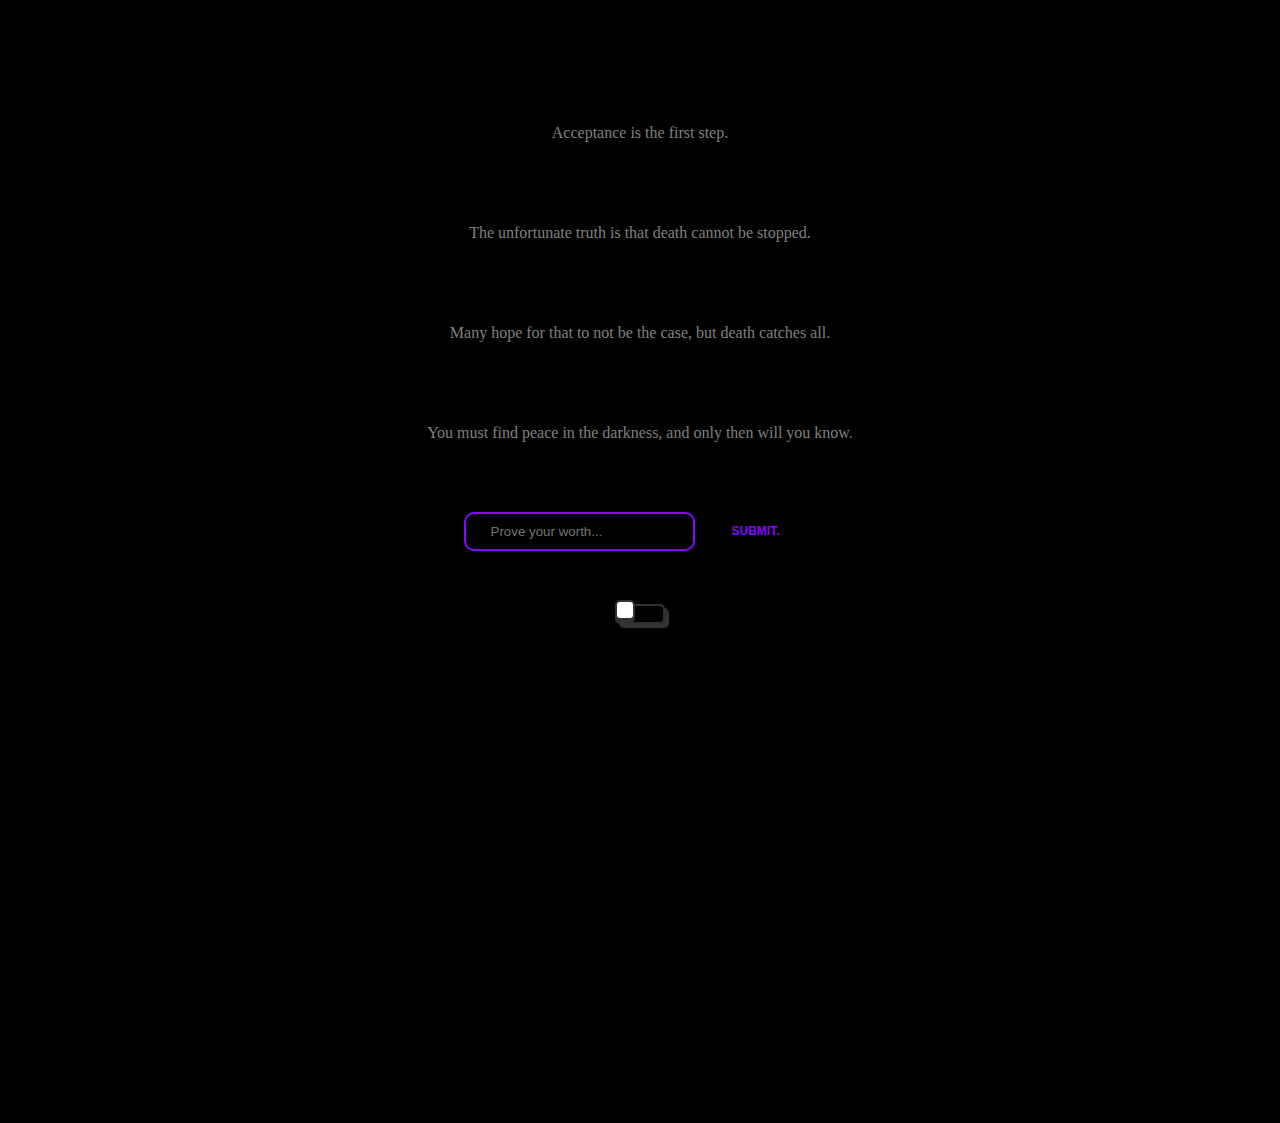
==== grim_hand/index.html @ 51d850c3 "Add main page and grim hand page" ====
<!DOCTYPE html>
<html lang="en">
<head>
    <meta charset="UTF-8">
    <meta name="viewport" content="width=device-width, initial-scale=1.0">
    <title>Grim Hand</title>
    <link rel="stylesheet" href="../style.css">
    <script src="../script.js"></script>
</head>
<body>
    <p>Acceptance is the first step.</p>
    <p>The unfortunate truth is that death cannot be stopped.</p>
    <p>Many hope for that to not be the case, but death catches all.</p>
    <p>You must find peace in the darkness, and only then will you know.</p>
    <div class="container">
        <input
            placeholder="Prove your worth..."
            class="input"
            name="text"
            type="text"
            id="gate"
            autocomplete="off"
        />
        <button onclick="embraceDarkness()">
            <span class="box">
                Submit.
            </span>
        </button>
    </div>
    <label class="switch">
        <input class="toggle" type="checkbox" oninput="letItPour()">
        <span class="slider"></span>
        <span class="card-side"></span>
    </label>
    <pre id="asciiArt" style="color: black; font-family: monospace; white-space: pre;">
            .-~~~-.
    .- ~ ~-(       )_ _
   /                    ~ -.
  |                          ',
   \                         .'
     ~- ._ ,. ,.,.,., ,.. -~
  
        i           e       t
            s           n       L
                    t
          o      t          .
     n                  a           .
            .       r         i
                e       h
          /\  /\   /\        /\  /\
         /  \/  \ /  \  /\  /  \/  \
        /   /    \    \/  \/    \   \
       /___/______\    \  /      \  /
       ~~~~~~~~~~~~\    \/        \/
                    ~~~~~~~~~~~~~~/
  </pre>
</body>
</html>
---- style.css ----
.input {
    color: gray;
    border: 2px solid #8707ff;
    border-radius: 10px;
    padding: 10px 25px;
    background: transparent;
    max-width: 190px;
    height: auto;
  }
  
  .input:active {
    box-shadow: 2px 2px 15px #8707ff inset;
  }
  
  body {
    display: flex;
    flex-direction: column;
    align-items: center;
    justify-content: center;
    background-color: black;
    gap: 50px;
    padding: 100px;
  }

  p {
    color: gray;
  }

  .box {
    width: 70px;
    font-size: 12px;
    height: auto;
    float: left;
    transition: .5s linear;
    position: relative;
    display: block;
    overflow: hidden;
    padding: 15px;
    text-align: center;
    margin: 0 5px;
    background: transparent;
    text-transform: uppercase;
    font-weight: 900;
    border-radius: 8px;
  }
  
  .box:before {
    position: absolute;
    content: '';
    left: 0;
    bottom: 0;
    height: 4px;
    width: 100%;
    border-bottom: 4px solid transparent;
    border-left: 4px solid transparent;
    box-sizing: border-box;
    transform: translateX(100%);
    border-radius: 8px;
  }
  
  .box:after {
    position: absolute;
    content: '';
    top: 0;
    left: 0;
    width: 100%;
    height: 4px;
    border-top: 4px solid transparent;
    border-right: 4px solid transparent;
    box-sizing: border-box;
    transform: translateX(-100%);
    border-radius: 8px;
  }
  
  .box:hover {
    box-shadow: 0 5px 15px rgba(0, 0, 0, 0.5);
    border-radius: 8px;
  }
  
  .box:hover:before {
    border-color: #8707ff;
    height: 100%;
    transform: translateX(0);
    transition: .3s transform linear, .3s height linear .3s;
    border-radius: 8px;
  }
  
  .box:hover:after {
    border-color: #8707ff;
    height: 100%;
    transform: translateX(0);
    transition: .3s transform linear, .3s height linear .5s;
    border-radius: 8px;
  }
  
  button {
    color: #8707ff;
    text-decoration: none;
    cursor: pointer;
    outline: none;
    border: none;
    background: transparent;
  }

  .container {
    display: flex;
    flex-direction: row;
    align-items: center;
    justify-content: center;
  }


  .switch {
    --input-focus: #8707ff;
    --font-color: #323232;
    --font-color-sub: #666;
    --bg-color: #fff;
    --bg-color-alt: #666;
    --main-color: #323232;
    position: relative;
    display: flex;
    flex-direction: column;
    justify-content: center;
    align-items: center;
    gap: 30px;
    width: 50px;
    height: 20px;
  }
  
  .toggle {
    opacity: 0;
    width: 0;
    height: 0;
  }
  
  .slider {
    box-sizing: border-box;
    border-radius: 5px;
    border: 2px solid var(--main-color);
    box-shadow: 4px 4px var(--main-color);
    position: absolute;
    cursor: pointer;
    top: 0;
    left: 0;
    right: 0;
    bottom: 0;
    background-color: var(--bg-colorcolor);
    transition: 0.3s;
  }
  
  .slider:before {
    box-sizing: border-box;
    position: absolute;
    content: "";
    height: 20px;
    width: 20px;
    border: 2px solid var(--main-color);
    border-radius: 5px;
    left: -2px;
    bottom: 2px;
    background-color: var(--bg-color);
    box-shadow: 0 3px 0 var(--main-color);
    transition: 0.3s;
  }
  
  .toggle:checked + .slider {
    background-color: var(--input-focus);
  }
  
  .toggle:checked + .slider:before {
    transform: translateX(30px);
  }

#asciiArt {
    transition: color 2s ease-in-out;
}
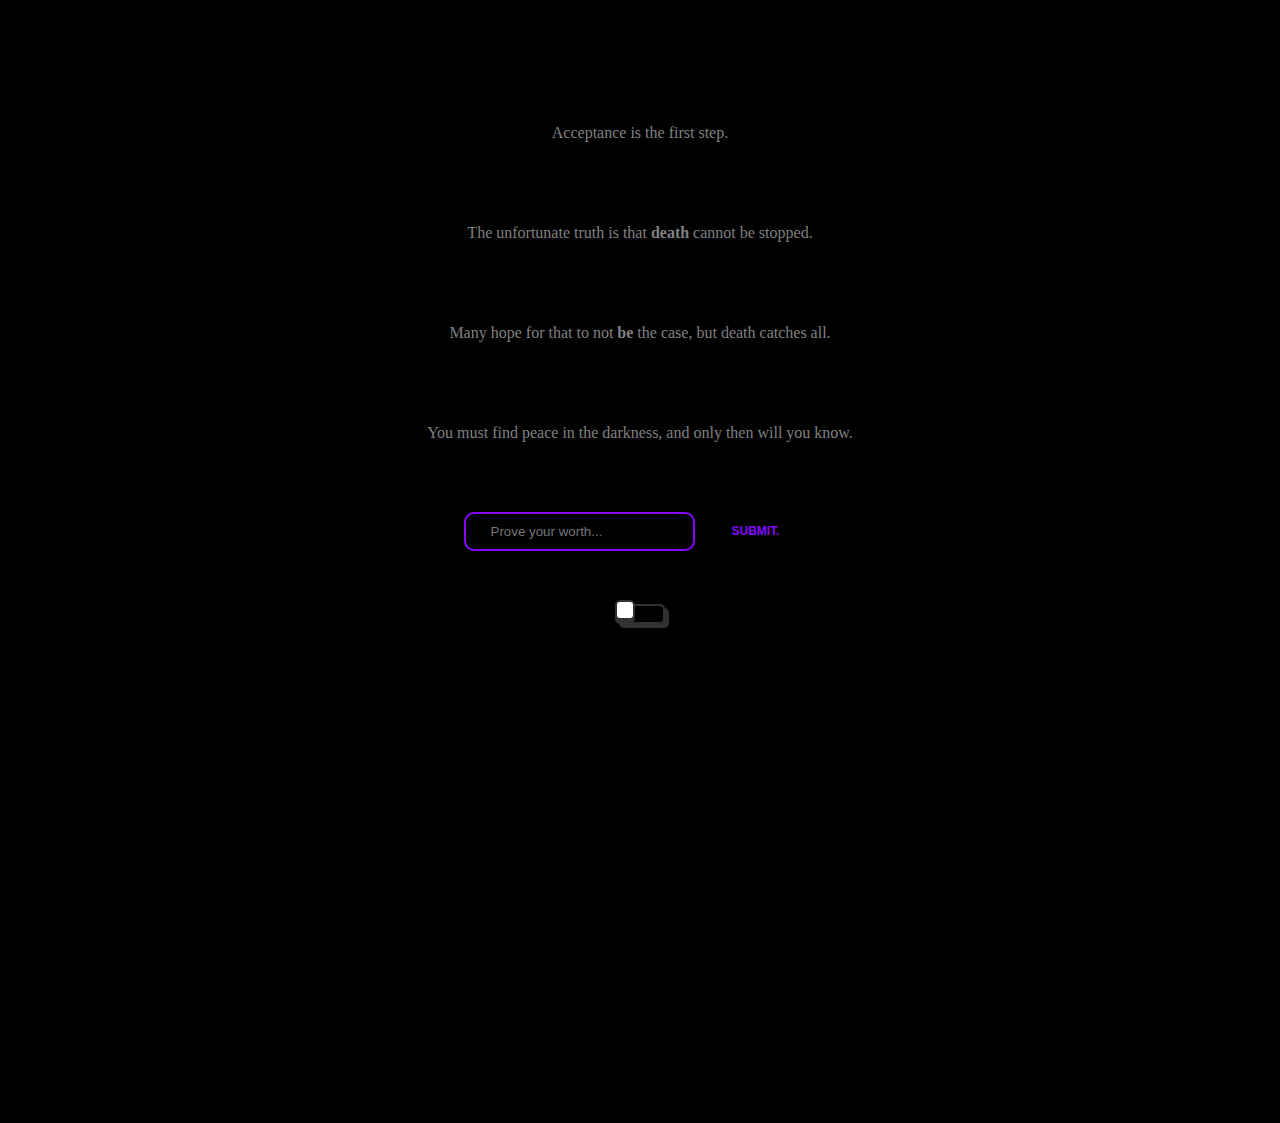
==== commit 0740277d: "prep for main page" ====
--- a/grim_hand/index.html
+++ b/grim_hand/index.html
@@ -9,8 +9,8 @@
 </head>
 <body>
     <p>Acceptance is the first step.</p>
-    <p>The unfortunate truth is that death cannot be stopped.</p>
-    <p>Many hope for that to not be the case, but death catches all.</p>
+    <p>The unfortunate truth is that <strong>death</strong> cannot be stopped.</p>
+    <p>Many hope for that to not <strong>be</strong> the case, but death catches all.</p>
     <p>You must find peace in the darkness, and only then will you know.</p>
     <div class="container">
         <input
@@ -49,10 +49,10 @@
                 e       h
           /\  /\   /\        /\  /\
          /  \/  \ /  \  /\  /  \/  \
-        /   /    \    \/  \/    \   \
-       /___/______\    \  /      \  /
-       ~~~~~~~~~~~~\    \/        \/
-                    ~~~~~~~~~~~~~~/
+        /   /    \    \/  \/    \___\
+       /___/______\    \__/      \| 
+         | | | |   \____\/        \
+         | | | |   | |  /__________\
   </pre>
 </body>
 </html>